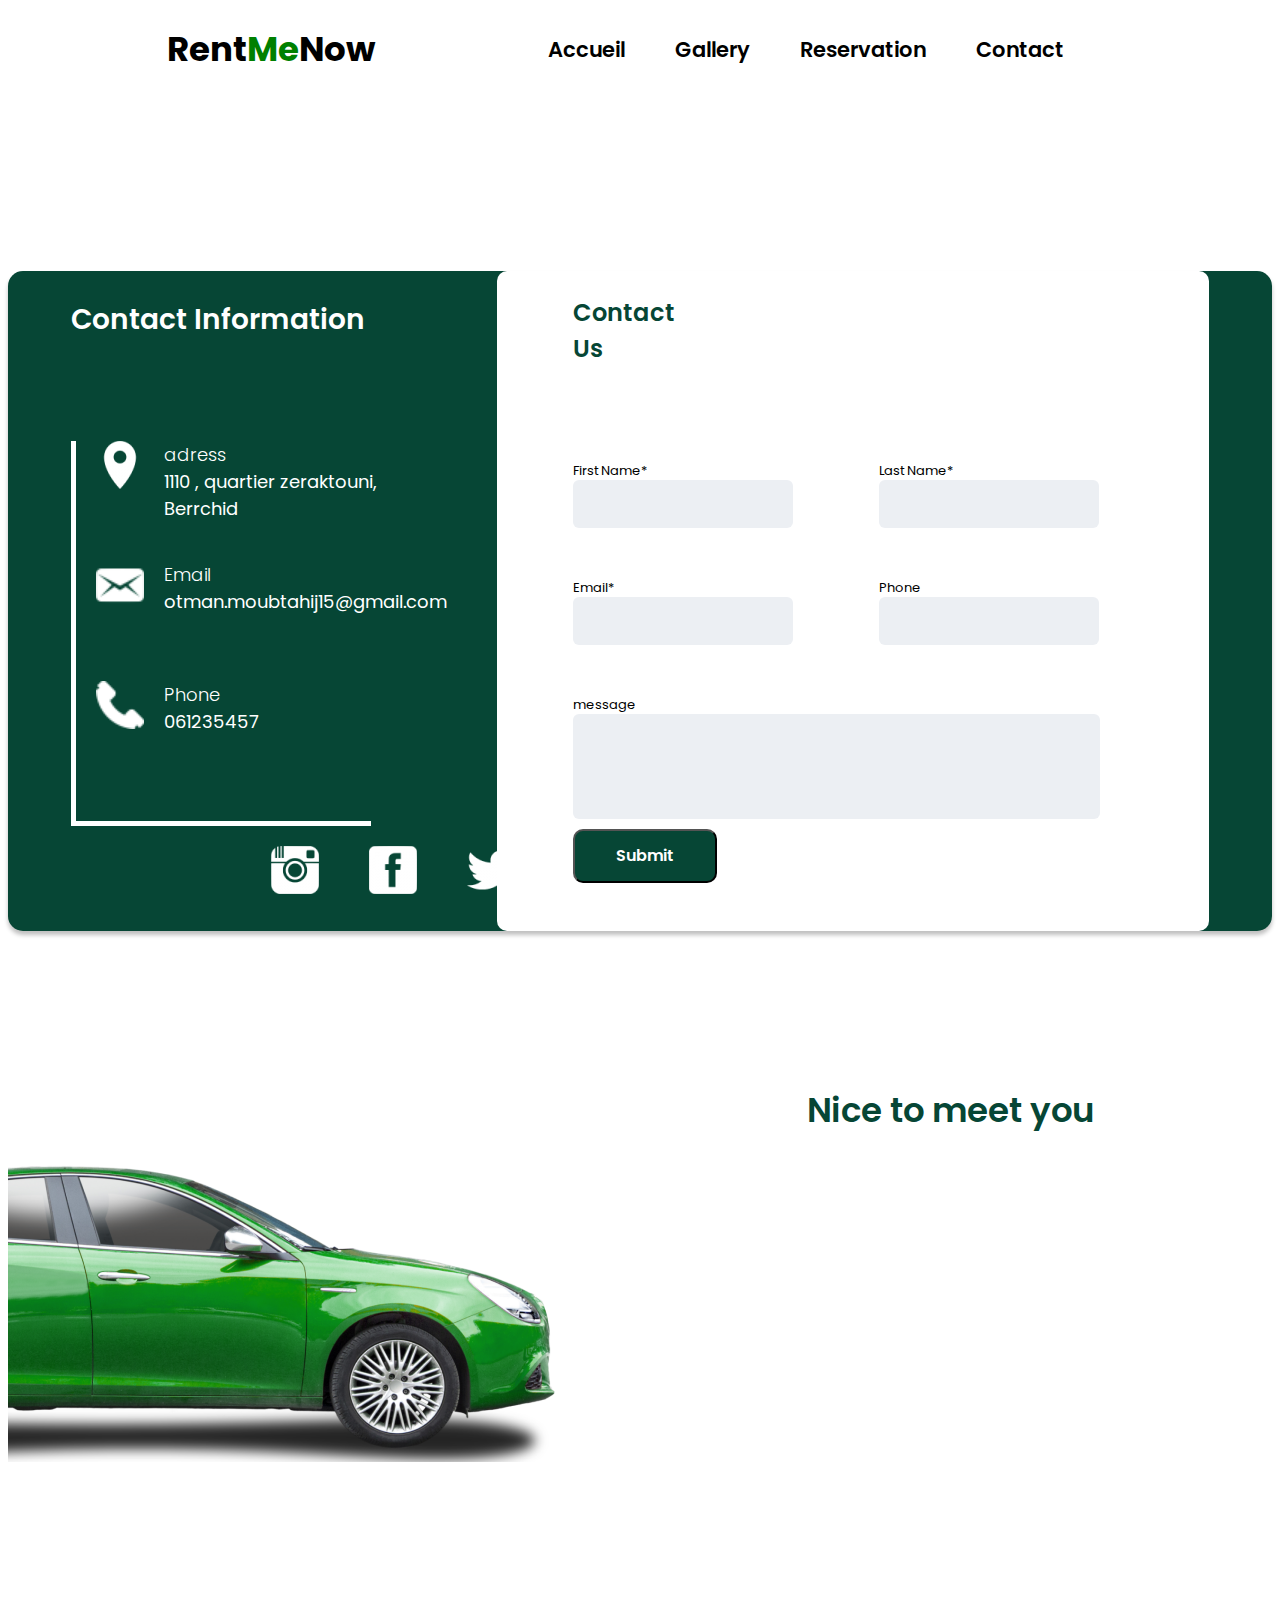
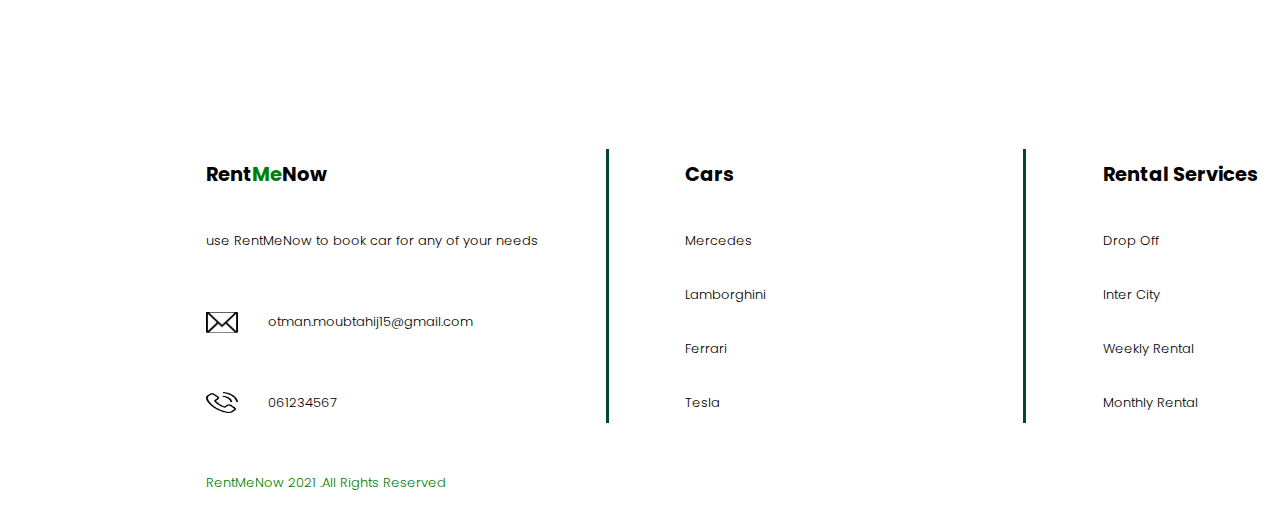
==== contact.html @ 017a35b5 "final1" ====
<!DOCTYPE html>
<html lang="en">
<head>
    <meta charset="UTF-8">
    <meta http-equiv="X-UA-Compatible" content="IE=edge">
    <meta name="viewport" content="width=device-width, initial-scale=1.0">
  
    <link href='https://fonts.googleapis.com/css?family=Poppins' rel='stylesheet'>
    <link rel="stylesheet" href="css/contact.css">
    <title>Document</title>
</head>
<body>
    <header>
        <nav class="menu">
           <ul class="Logo">
            <li> Rent<span style="color:green">Me</span>Now</li>
        </ul>           
           <ul class="linksNav"> 
          
            <li>  <a href="home.html"> Accueil </a> </li>
            <li>  <a href="about.html"> Gallery </a> </li>
            <li>  <a href="about.html"> Reservation </a> </li>
            <li>  <a href="contact.html"> Contact </a> </li>
            

           </ul>
        </nav>
    </header>

    <section class="section1">
       
        
       
        <div class="infoPerso">

            <h3>Contact  Information</h3>
            <div class="infoPerso1">



           
         <div class="feat1">
            <img src="images/position 1.png" alt="">
            <div class="feat11">
                <h6>adress</h6>
                <p>1110 , quartier zeraktouni, Berrchid</p>
            </div>
            </div>  

            <div class="feat1">
                <img src="images/message-32.png" alt="">
                <div class="feat11">
                    <h6>Email</h6>
                    <p>otman.moubtahij15@gmail.com</p>
                </div>
            </div>
                <div class="feat1">
                    <img src="images/phone-32.png" alt="">
                    <div class="feat11">
                        <h6>Phone</h6>
                        <p>061235457</p>
                    </div>
                </div>
            </div>

         <div class="socialM">
            <img src="images/instagram-48.png" alt="">
            <img src="images/facebook-3-48.png" alt="">
            <img src="images/twitter-48.png" alt="">


         </div>
        </div>
         <div class="contact">

        <h3>Contact Us</h3>
        <div class="inputs">
            <div class="input1">
                <div class="input11">
                        <label for="FName">First Name* </label>
                        <input type="text">
                </div>
                <div class="input11">
                    <label for="FName">Last Name* </label>
                    <input type="text">
            </div>

            </div>
            <div class="input1">

            <div class="input11">
                <label for="FName">Email*</label>
                <input type="text">
        </div>
        <div class="input11">
            <label for="FName">Phone</label>
            <input type="text">
            

</div>


        </div>
      
        <div class="input11">
        <label for="message"> message</label>
            <input type="text" name="" id="messageInp">
            <button >Submit </button>
            <div class="input11">
         </div>


  </section>
  <section class="section2">
    

        <img src="images/halfCar.png" alt="">
        <div class="map">
            <h3> Nice to meet you</h3>
            <div class="maps">
                <iframe src="https://www.google.com/maps/embed?pb=!1m18!1m12!1m3!1d6745.581287120318!2d-9.223462374310179!3d32.290606224486304!2m3!1f0!2f0!3f0!3m2!1i1024!2i768!4f13.1!3m3!1m2!1s0xdac20cd2227fefb%3A0x78005a13c3d01727!2sAzib%20Drai%2C%20Safi!5e0!3m2!1sfr!2sma!4v1640437530978!5m2!1sfr!2sma" width="600" height="450" style="border:0;" allowfullscreen="" loading="lazy"></iframe>
            </div>



    </div>


  </section>
  <footer>
    <div class="featFot">
        <h2> Rent<span style="color:green">Me</span>Now</h2>
        <h6>use RentMeNow to book car for any of your needs</h6>
        <div class="feaatFot1">
            <img src="images/message.png" alt="">
            <h6>otman.moubtahij15@gmail.com</h6>

        </div>
        <div class="feaatFot1">
            <img src="images/call.png" alt="">
            <h6>061234567</h6>

        </div>
            <h6> <span style="color: green;">  RentMeNow 2021 .All Rights Reserved</span></h6>
    </div>
    
    <div class="featFot">
        <h2> Cars</h2>
        <h6>Mercedes <br>
            Lamborghini <br>
            Ferrari <br> 
            Tesla </h6>       
      
    </div>
    
    <div  id ="feaatFot0" class="featFot">
        <h2> Rental  Services  </h2>
        <h6>Drop Off <br>
            Inter City  <br>
            Weekly Rental <br> 
            Monthly Rental  </h6>   
        
    </div>

</footer>
</body>
</html>
---- css/contact.css ----
*{
    -webkit-box-sizing: border-box;
    -moz-box-sizing: border-box;
    box-sizing: border-box;
    
    }
    body{
        font-family: "poppins";
    }
    /* start header*/
    .menu ul {
        align-items: center;
         display: flex;
        list-style: none;
        justify-content: space-between;
        margin-right: 2%;
        flex-direction: row;
    
    }
    header{

        padding-left: 119px;
        padding-right: 119px;
        
    }
    .menu   ul li a{
        color: black;
      text-decoration: none;
      font-size: 18px;
      margin:0px 10px;
     
      font-family: Poppins;
font-style: normal;
font-weight: 600;
font-size: 21px;
line-height: 31px;
  

  }
   nav {
    display: flex;
    justify-content: space-between;
    align-items: center;
    padding-right: 60px;
  
   }
   .linksNav li{
    padding-left: 30px;
   


   }
   .Logo  li {
    font-family: Poppins;
    font-style: normal;
    font-weight: bold;
    font-size: 34px;
    line-height: 51px;
   }
  /* end header*/
    /* start section 1*/
     .section1{

        width: auto;
height: 660px;
margin-top: 180px;
background: #064635;
box-shadow: 0px 4px 4px rgba(0, 0, 0, 0.25);
border-radius: 15px;
display: flex;
flex-direction: row;
justify-content: space-around;


     }


     .infoPerso{

        width: 300px;
        
     }
     .infoPerso1{
        padding-left: 20px;
        padding-bottom: 20px;
        margin-bottom: 20px;
        border-left: 5px solid rgb(255, 255, 255);
        border-bottom: 5px solid rgb(255, 255, 255);
     }




     .contact{
        background-color: white;
        width: 600px;
     }
     .infoPerso h3 {


        width: 298px;
height: 42px;   
font-family: Poppins;
font-style: normal;
font-weight: 600;
font-size: 28px;
line-height: 42px;
color: #FFFFFF;
margin-bottom: 100px;

     }
    .feat1{
            display: flex;
            height: 40px;
            margin-bottom: 80px;
            justify-content: space-between;

      }
        .feat1 img {

            width: 48px;
             height: 48px;
             margin-right: 20px;
        }
                .feat11{


            width: 295px;
height: 27px;


font-family: Poppins;
font-style: normal;
font-weight: normal;
font-size: 18px;
line-height: 27px;


color: #FFFFFF;

        }
        .feat11 h6{

            width: 48px;
            height: 27px;
    
            margin: 0;
            font-family: Poppins;
            font-style: normal;
            font-weight: 300;
            font-size: 18px;
            line-height: 27px;
            
            
            color: #FFFFFf;
            

        }
        .feat11 p{
                margin: 0;
            width: 289px;
height: 27px;

font-family: Poppins;
font-style: normal;
font-weight: normal;
font-size: 18px;
line-height: 27px;


color: #FFFFFF;
            

        }
        .socialM{
            height: 48px;
             margin-left:200px  ; 
             display: flex;
             justify-content: space-between;


        }
        .socialM img{

            margin-right: 50px;
            
        }
        .contact{

        padding-left: 76px;
        padding-right: 110px;
        width: 712px;
height: 660px;

background: #FFFFFF;
border-radius: 10px;
        }
        .contact h3{
            width: 135px;
height: 36px;
font-family: Poppins;
font-style: normal;
font-weight: 600;
font-size: 24px;
line-height: 36px;
color: #064635;
margin-bottom: 80px;

        }
        .inputs{
            display: flex;
            flex-direction: column;
            justify-content: space-between;
            


        }
        .input1{

            display: flex;
            justify-content: space-between;

        }
        .input11{   
            display: flex;
            flex-direction: column;
            margin-top: 50px;
        } 
        .input11 label {
            width: 150px;

font-family: Poppins;
font-style: normal;
font-weight: normal;
font-size: 13px;
line-height: 19px;

color: #000000;
        }
        .input11 input {
            width: 220px;
height: 48px;
border: none;
background: #ECEFF3;
border-radius: 6px;
        }
        #messageInp{

            width: 527px;
height: 105px;


background: #ECEFF3;
border-radius: 6px;
        }
        .input11 button{

            margin-top: 10px;
            width: 144px;
height: 54px;
font-family: Poppins;
font-style: normal;
font-weight: 600;
font-size: 16px;
line-height: 24px;


color: #FFFFFF;

background: #064635;
border-radius: 10px;
        }
    
    /* end section 1*/
        /* start section 2*/
            
    .section2{
        
        margin-top: 120px;
        margin-right: 125px;
        display: flex;
        flex-direction: row;
        justify-content: space-between;
    }
    .section2 img{
    height: 311px;
    margin-top: 100px;
    width: 634px;

    }
    .map{
text-align: center;
padding-left: 100px;

    }
    .map h3{

height: 51px;

font-family: Poppins;
font-style: normal;
font-weight: 600;
font-size: 34px;
line-height: 51px;


color: #064635;


       
    }
    iframe{
 width: 591px;
height: 343px;

        border-radius: 14px;

    }
        
        
        
        
        
        /* end section 2*/
           /* Start footer*/
           footer{
            width: 1311px;
height: 274px;
margin-left: 160px;
margin-top: 229px;
margin-right: 42px;
margin-bottom: 20px;
display: flex;
justify-content: space-around;

        }
     
     
     .featFot{

        font-style: normal;
font-weight: 300;
font-size: 13px;
line-height: 19px;
border-right:3px solid  #064635;

     }
     .feaatFot1{
         display: flex;
         }

     .feaatFot1 img{
       
        margin-top: 47px;

        width: 32px;
        height:21px;  
        margin-right: 30px;
    

     }
     footer h6{

        width: 338px;
height: 20px;


font-family: Poppins;
font-style: normal;
font-weight: 300;
font-size: 13px;
line-height: 54px;

     }
     #feaatFot0{

        border-right: none;

     }
     /*End footer  */
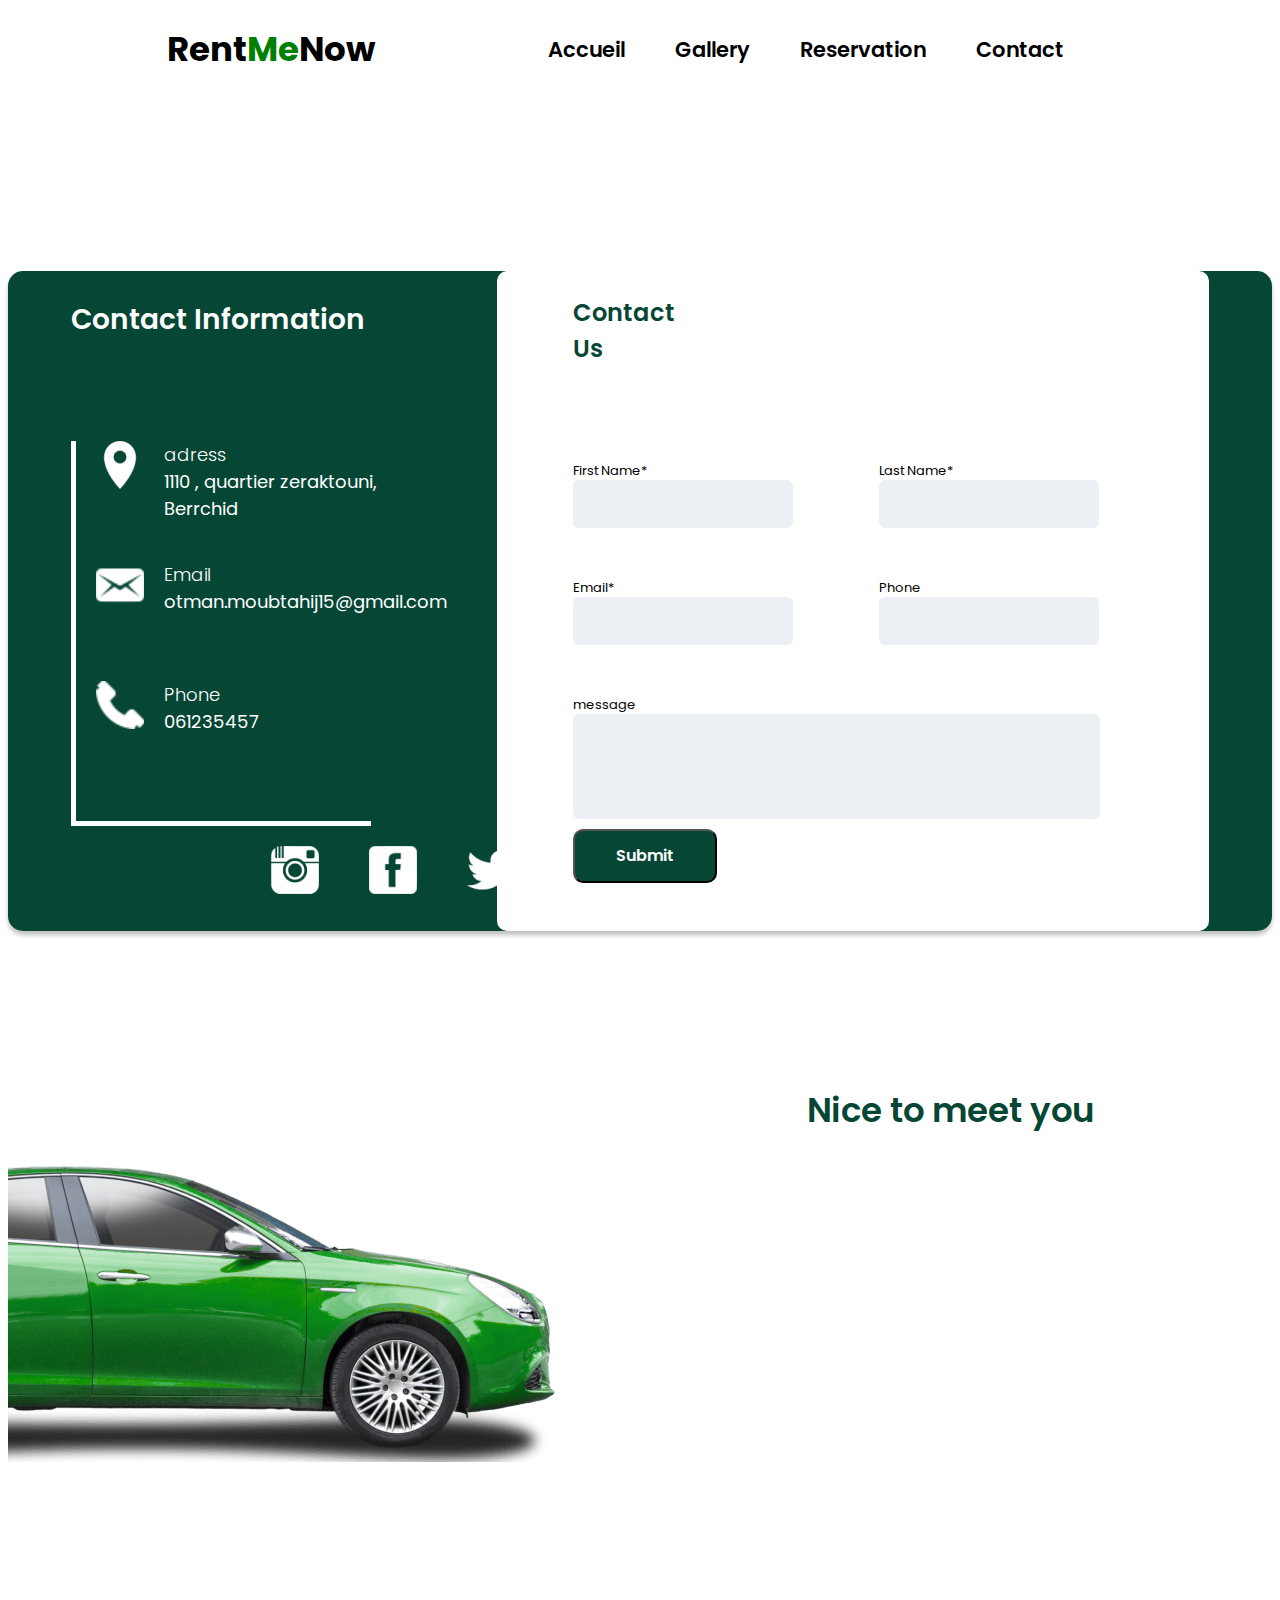
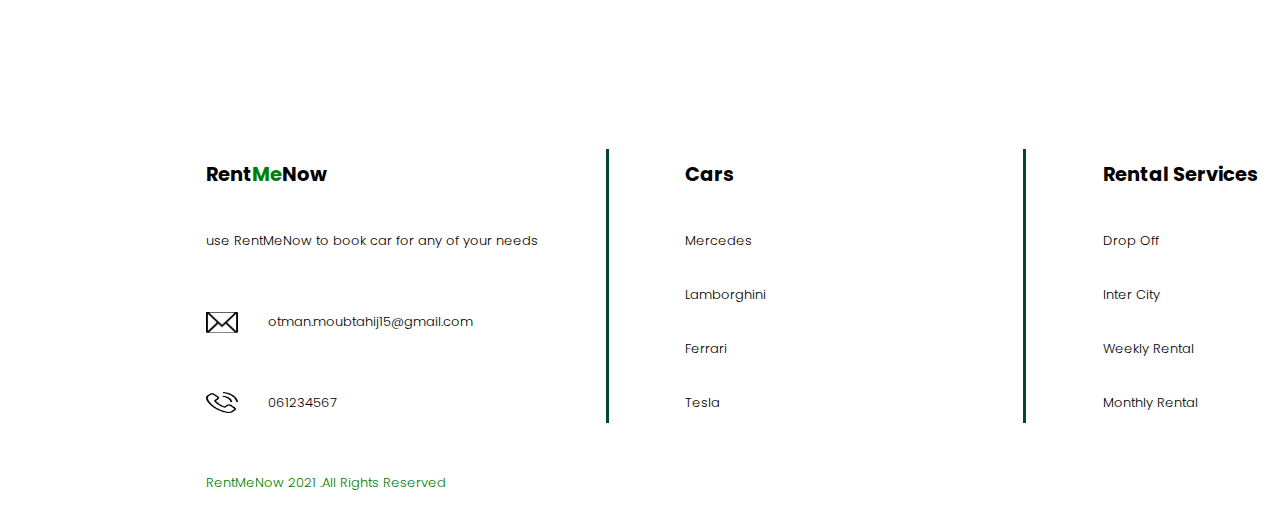
==== commit 88bcd731: "final5" ====
--- a/contact.html
+++ b/contact.html
@@ -7,6 +7,7 @@
   
     <link href='https://fonts.googleapis.com/css?family=Poppins' rel='stylesheet'>
     <link rel="stylesheet" href="css/contact.css">
+
     <title>Document</title>
 </head>
 <body>
@@ -17,9 +18,9 @@
         </ul>           
            <ul class="linksNav"> 
           
-            <li>  <a href="home.html"> Accueil </a> </li>
-            <li>  <a href="about.html"> Gallery </a> </li>
-            <li>  <a href="about.html"> Reservation </a> </li>
+            <li>  <a href="index.html"> Accueil </a> </li>
+            <li>  <a href="gallery.html"> Gallery </a> </li>
+            <li>  <a href="reservation.html"> Reservation </a> </li>
             <li>  <a href="contact.html"> Contact </a> </li>
             
 
@@ -39,10 +40,10 @@
 
 
            
-         <div class="feat1">
+         <div class="feat1" id="testt">
             <img src="images/position 1.png" alt="">
             <div class="feat11">
-                <h6>adress</h6>
+                <h6 >adress</h6>
                 <p>1110 , quartier zeraktouni, Berrchid</p>
             </div>
             </div>  
@@ -78,11 +79,11 @@
             <div class="input1">
                 <div class="input11">
                         <label for="FName">First Name* </label>
-                        <input type="text">
+                        <input type="text" id="fNameI" required>
                 </div>
                 <div class="input11">
                     <label for="FName">Last Name* </label>
-                    <input type="text">
+                    <input type="text" id="lNameI" required>
             </div>
 
             </div>
@@ -90,11 +91,11 @@
 
             <div class="input11">
                 <label for="FName">Email*</label>
-                <input type="text">
+                <input type="text" id="emailI" required>
         </div>
         <div class="input11">
             <label for="FName">Phone</label>
-            <input type="text">
+            <input type="text" id="phoneI" required>
             
 
 </div>
@@ -104,8 +105,8 @@
       
         <div class="input11">
         <label for="message"> message</label>
-            <input type="text" name="" id="messageInp">
-            <button >Submit </button>
+            <input type="text" name="" id="messageInp" required>
+            <button   onclick="contactCheck()">Submit </button>
             <div class="input11">
          </div>
 
@@ -127,6 +128,38 @@
 
 
   </section>
+
+  <div id="showInfo">
+    <div class="infoC">
+
+        <label for="nom "> nom :  </label>
+    <p  id="lnom"> </p> 
+    </div>
+    
+
+    <div class="infoC">
+    <label for="prenom ">prenom :  </label>
+    <p id="lprenom"> </p> 
+    </div>
+    <div class="infoC">
+    <label for="email">email :  </label>
+    <p  id="lemail">     </p> 
+
+    </div>
+    <div class="infoC">
+    <label for="phone ">phone :  </label>
+    <p id="lphone">   </p> 
+        </div> 
+
+    <div class="infoC">
+    <label for="message ">message :  </label>
+    <p id="lmessage"> </p>
+
+    </div> 
+
+
+  </div> 
+
   <footer>
     <div class="featFot">
         <h2> Rent<span style="color:green">Me</span>Now</h2>
@@ -163,5 +196,7 @@
     </div>
 
 </footer>
+<script src="js/script.js"></script> 
+
 </body>
 </html>--- a/css/contact.css
+++ b/css/contact.css
@@ -75,7 +75,7 @@
      }
 
 
-     .infoPerso{
+     .infoPerso{    
 
         width: 300px;
         
@@ -378,5 +378,38 @@
 
      }
      /*End footer  */
+     /*start showingInfo  */
+        #showInfo{
+                background-color: #FFFFFF;
+                border-radius: 15px;
+                width: 600px;
+                height: 550px;
+                margin-top: -80%;
+                 margin-left: 50%;
+                margin-right: 50%;
+                position: absolute;
+                text-align: center  ;
+                padding-top: 10%;
+                display: none;
+                flex-wrap: nowrap;
+                overflow-x: auto;
+        }
+     /*end showingInfo  */
+     .infoC{
+        margin-top: 20px;
+
+        display: flex;
+        justify-content: center;
+        height: auto;
+        width: auto;
+        
+
+     }
+     .infoC p {
+
+        margin: 0px;
+        margin-left: 10px;
+     }
+
    
 
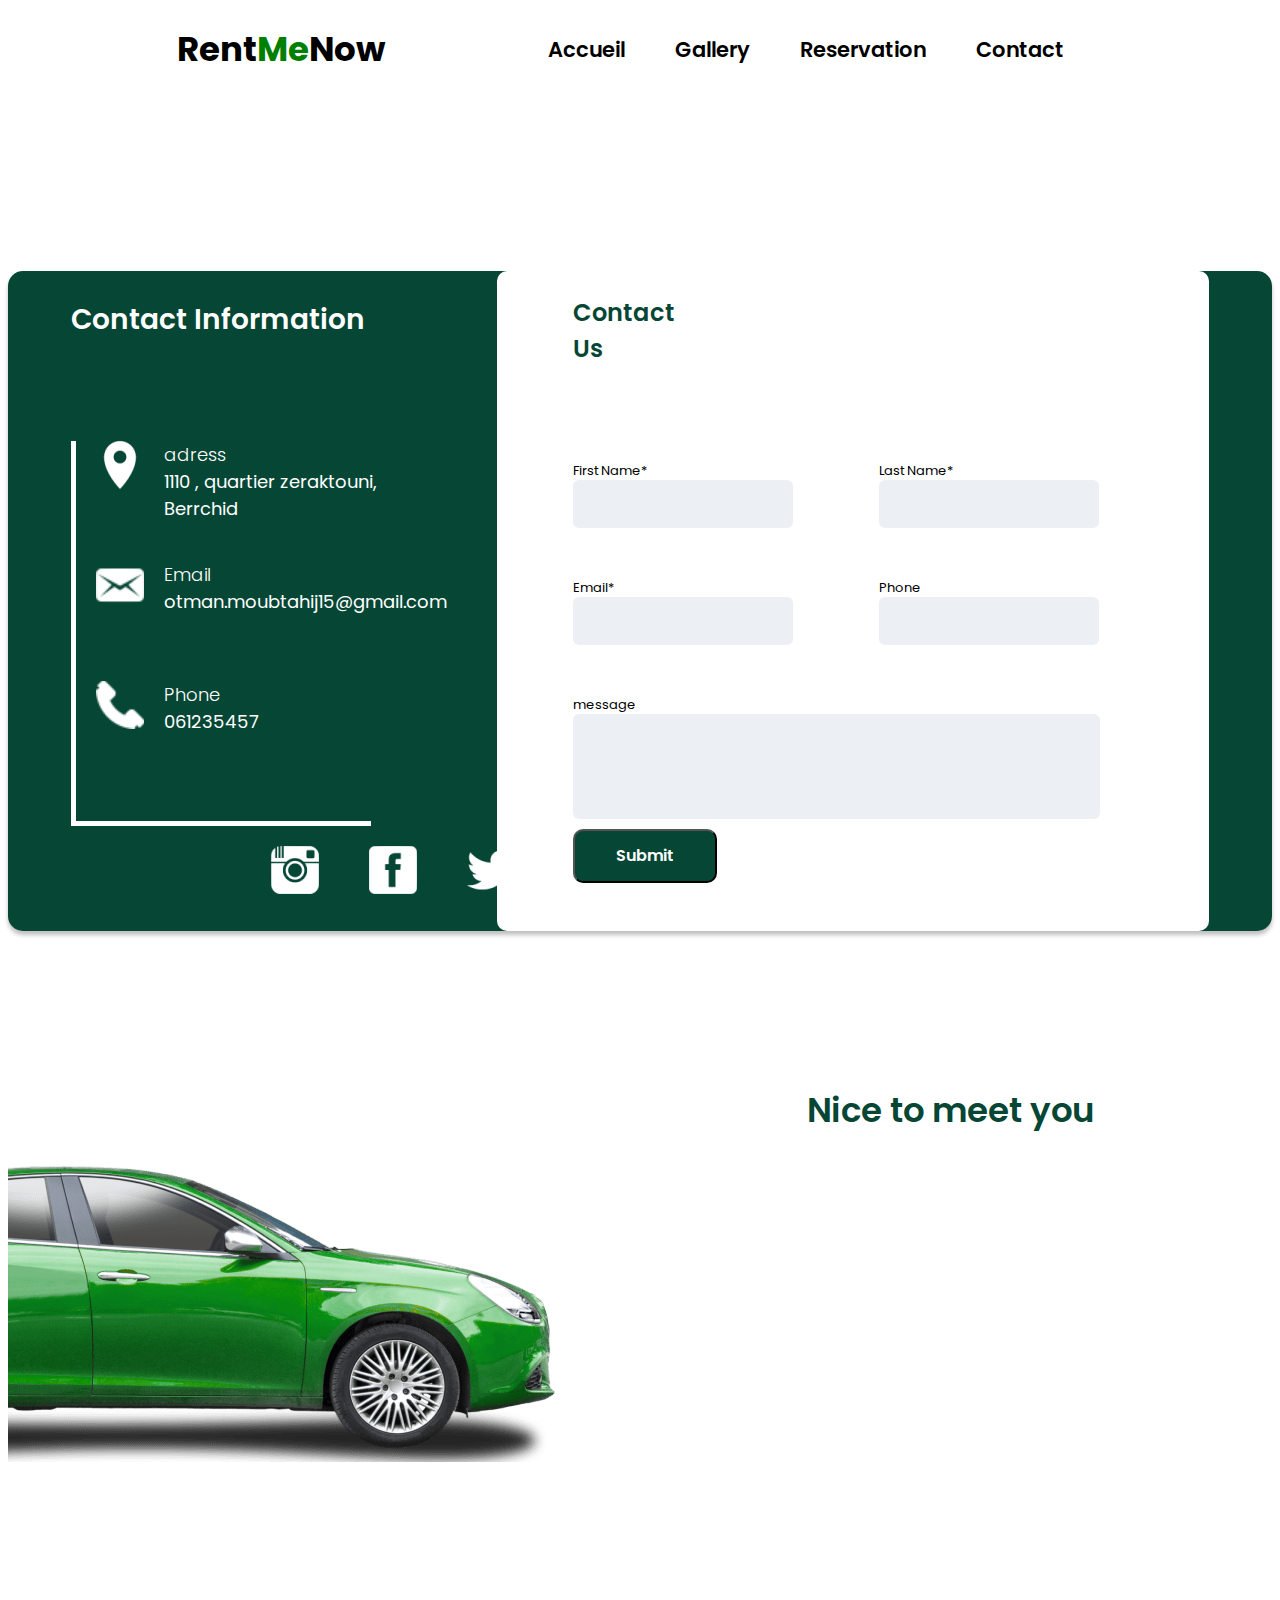
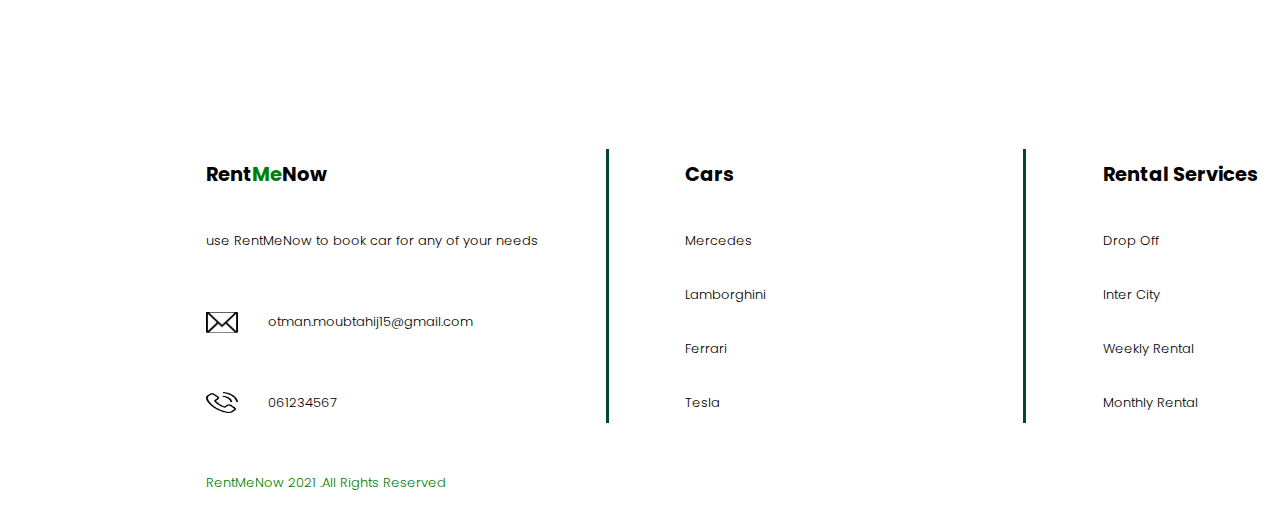
==== commit 9226c950: "final5" ====
--- a/contact.html
+++ b/contact.html
@@ -14,7 +14,7 @@
     <header>
         <nav class="menu">
            <ul class="Logo">
-            <li> Rent<span style="color:green">Me</span>Now</li>
+            <li>  <a href="index.html" id="rentLogo"> Rent<span style="color:green">Me</span>Now </a></li>
         </ul>           
            <ul class="linksNav"> 
           
--- a/css/contact.css
+++ b/css/contact.css
@@ -50,7 +50,7 @@
 
 
    }
-   .Logo  li {
+   #rentLogo {
     font-family: Poppins;
     font-style: normal;
     font-weight: bold;
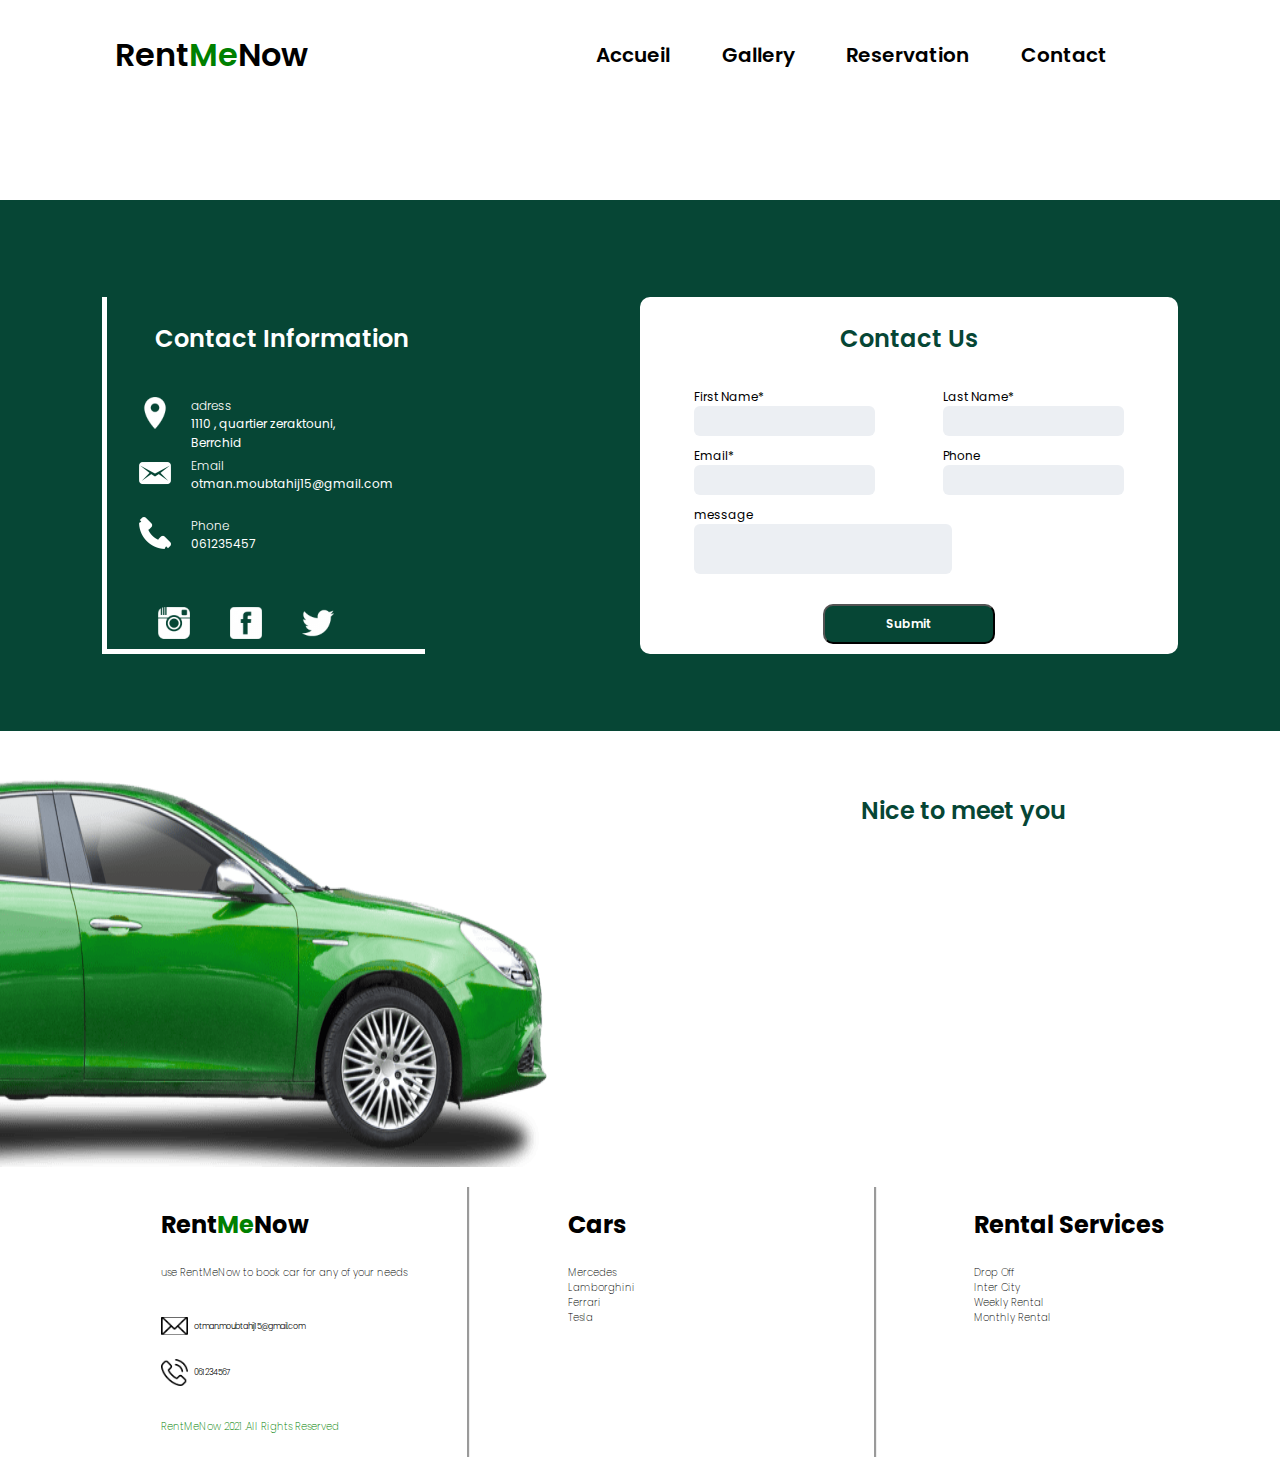
==== commit f31b2175: "responsive last pages" ====
--- a/contact.html
+++ b/contact.html
@@ -12,20 +12,23 @@
 </head>
 <body>
     <header>
-        <nav class="menu">
-           <ul class="Logo">
-            <li>  <a href="index.html" id="rentLogo"> Rent<span style="color:green">Me</span>Now </a></li>
-        </ul>           
-           <ul class="linksNav"> 
+        <nav>
+            <ul class="logo">
+           
+            <li><img onclick="afficheMenu()" id ="menuImg" src="images/menu.png" alt="">    </li>        
+             <li> <h1  style="display: none;" onclick="hideMenu()" id="hideMenu">X</h1>  </li>  
+             <li>  <a href="index.html" id="rentLogo"> Rent<span style="color:green">Me</span>Now </a></li>
+            </ul>
+            <ul class="linksNav"> 
           
-            <li>  <a href="index.html"> Accueil </a> </li>
-            <li>  <a href="gallery.html"> Gallery </a> </li>
-            <li>  <a href="reservation.html"> Reservation </a> </li>
-            <li>  <a href="contact.html"> Contact </a> </li>
-            
-
-           </ul>
+                <li >  <a href="index.html"> Accueil </a> </li>
+                <li>  <a href="gallery.html"> Gallery </a> </li>
+                <li>  <a href="reservation.html"> Reservation </a> </li>
+                <li>  <a href="contact.html"> Contact </a> </li>
+               </ul>
+
         </nav>
+
     </header>
 
     <section class="section1">
@@ -95,7 +98,7 @@
         </div>
         <div class="input11">
             <label for="FName">Phone</label>
-            <input type="text" id="phoneI" required>
+            <input type="number" id="phoneI" required>
             
 
 </div>
@@ -130,6 +133,7 @@
   </section>
 
   <div id="showInfo">
+        <h1 id="exit" onclick="exit()">X</h1>
     <div class="infoC">
 
         <label for="nom "> nom :  </label>
--- a/css/contact.css
+++ b/css/contact.css
@@ -6,217 +6,478 @@
     }
     body{
         font-family: "poppins";
-    }
-    /* start header*/
-    .menu ul {
-        align-items: center;
-         display: flex;
-        list-style: none;
-        justify-content: space-between;
-        margin-right: 2%;
+        margin: 0;
+        padding: 0;
+    }
+    nav{
+        width: 100%;
+        height: 20%;
+        padding: 15px 0;
+        display: flex;
+    }
+    nav .logo{
+    display: flex;
+    list-style: none;
+    flex:2;
+    justify-content: center;
+
+
+    }
+    
+    
+     nav .logo  li a{
+        color: black;
+        text-decoration: none;
+        font-size: 32px;
+        font-family: Poppins;
+      font-style: normal;
+      font-weight: 600;
+
+    }
+      /* start section 1 */
+      .section1{
+          margin-top: 90px;
+        width: 100%;
+        background: #064635;
+        display: flex;
         flex-direction: row;
-    
-    }
-    header{
-
-        padding-left: 119px;
-        padding-right: 119px;
-        
-    }
-    .menu   ul li a{
-        color: black;
-      text-decoration: none;
-      font-size: 18px;
-      margin:0px 10px;
-     
-      font-family: Poppins;
-font-style: normal;
-font-weight: 600;
-font-size: 21px;
-line-height: 31px;
-  
-
-  }
-   nav {
+                padding: 6% 8%;
+           justify-content: center;
+
+    }
+     
+     .contact{
+        margin-top: 20px;
+        align-self: center;
+        margin-left: 20%;
+        width: 50%;
+ background-color: rgb(255, 255, 255);
+ border-radius: 10px;
+ padding: 0% 5%;
+
+}
+.contact h3{
+
+   text-align: center; 
+   font-weight: 600;
+    font-size: 24px;
+    line-height: 36px;
+    color: #064635;
+    margin-bottom: 20px;
+
+
+}
+.inputs{
+    display: flex;
+    flex-direction: column;
+    justify-content: space-between;
+
+}
+.input1{
+
     display: flex;
     justify-content: space-between;
+
+}
+.input11{   
+    display: flex;
+    flex-direction: column;
+    margin-top: 10px;
+} 
+.input11 label {
+    width: auto;
+
+font-family: Poppins;
+font-style: normal;
+font-weight: normal;
+font-size: 12px;
+line-height: 19px;
+
+color: #000000;
+}
+.input11 input {
+    width: 100%;
+height: 30px;
+border: none;
+background: #ECEFF3;
+border-radius: 6px;
+}
+#messageInp{
+
+    width: 60%;
+height: 50px;
+
+}  
+.input11 button{
+
+    margin-top: 30px;
+    width: 40%;
+height: 40px;
+font-family: Poppins;
+font-style: normal;
+font-weight: 600;
+font-size: 12px;
+line-height: 24px;
+
+align-self: center;
+color: #FFFFFF;
+
+
+background: #064635;
+border-radius: 10px;
+}
+.infoPerso{   
+    width: 30%; 
+    margin-top: 20px;
+    border-left: 5px solid rgb(255, 255, 255);
+    border-bottom: 5px solid rgb(255, 255, 255);
+ }
+ .infoPerso h3{    
+    text-align: center; 
+   font-weight: 600;
+    font-size: 24px;
+    width: 100%;
+    line-height: 36px;
+    color: #ffffff;
+    margin-left: 5%;
+    margin-bottom: 40px;
+ }
+ .feat1{
+    display: flex;
+    height: 40px;
+    width: 80%;
+    padding-left: 10%;
+    margin-bottom: 20px;
+    justify-content: space-between;
+
+}
+.feat1 img {
+
+width: 32px;
+ height: 32px;
+ margin-right: 20px;
+}
+.feat11{
+
+width: 100%;
+height: 27px;
+
+
+font-family: Poppins;
+font-style: normal;
+font-weight: normal;
+font-size: 12px;
+line-height: 19px;
+
+
+color: #FFFFFF;
+
+}
+.feat11 h6{
+
+width: 100%;
+
+margin: 0;
+font-family: Poppins;
+font-style: normal;
+font-weight: 300;
+font-size: 12px;
+line-height: 17px;
+
+color: #FFFFFf;
+
+
+}
+.feat11 p{
+margin: 0;
+height: 27px;
+
+font-family: Poppins;
+font-style: normal;
+font-weight: normal;
+font-size: 12px;
+
+
+color: #FFFFFF;
+
+
+}
+.socialM{
+    margin-top: 50px;
+height: 32px;
+display: flex;
+justify-content: center;
+
+
+
+}
+.socialM img{
+
+margin-right: 40px;
+
+}
+    /* end section 1 */
+            /* start section 2*/
+            .section2{
+                    width: 100%;
+                margin-top: 30px;
+                display: flex;
+                flex-direction: row;
+               
+            }
+            .section2 img{
+                    display: block;
+                    width: fit-content;
+        
+            }
+            .map{
+                width: 45%;
+                margin-left: 10%;
+}           
+                    .map h3{
+                
+                text-align: center;
+
+                font-family: Poppins;
+                font-style: normal;
+                font-weight: 600;
+                font-size: 24px;
+                line-height: 51px;
+
+                color: #064635;
+                
+                       
+                    }
+                    iframe{
+                        width: 100%;
+                       height: 300px;
+                       align-self: center;
+                       
+                               border-radius: 14px;
+                       
+                           }
+                           #showInfo{
+                            background-color: #FFFFFF;
+                            border-radius: 15px;
+                            width: 450px;
+                            height: 450px;
+                            top: 40%;
+                            left: 40%;                            position: absolute;
+                            text-align: center  ;
+                            padding-top: 5%;
+                            display: none;
+                            flex-wrap: nowrap;
+                            overflow-x: auto;
+                    }
+                    #exit{
+                       margin-left:90% ;
+                        display: inline;
+                        text-align:right
+                    }
+                 /*end showingInfo  */
+                 .infoC{
+                    margin-top: 20px;
+                    display: flex;
+                    justify-content: center;
+                    height: auto;
+                    width: auto;
+                    
+            
+                 }
+                 .infoC p {
+            
+                    margin: 0px;
+                    margin-left: 10px;
+                 }
+    
+
+    #menuImg{
+        display: none;
+        width: 24px;
+        height: 27px;
+        margin:0 0.5em ;
+
+
+    }
+#hideMenu{
+    position: absolute;
+    left: 5%;
+    top: -1%;
+    
+
+}
+nav .linksNav{
+    list-style: none;
+    margin: 0;
+    display: flex;
+    flex:5;
+    align-self: center;
     align-items: center;
-    padding-right: 60px;
-  
-   }
-   .linksNav li{
-    padding-left: 30px;
-   
-
-
-   }
-   #rentLogo {
-    font-family: Poppins;
-    font-style: normal;
-    font-weight: bold;
-    font-size: 34px;
-    line-height: 51px;
-   }
-  /* end header*/
-    /* start section 1*/
-     .section1{
-
-        width: auto;
-height: 660px;
-margin-top: 180px;
-background: #064635;
-box-shadow: 0px 4px 4px rgba(0, 0, 0, 0.25);
-border-radius: 15px;
-display: flex;
-flex-direction: row;
-justify-content: space-around;
-
-
-     }
-
-
-     .infoPerso{    
-
-        width: 300px;
+    justify-content: center;
+
+
+    }
+    .linksNav li  a{
+        color: black;
+        text-decoration: none;
+        font-size: 20px;
+        font-family: Poppins;
+      font-style: normal;
+      font-weight: 600;
+    }
+    nav .linksNav li {
+
+        margin: 0 3%;
+    } 
+    
+    footer{
+        padding-left: 5%;
+         margin-top: 20px;
+         width: 100%;
+         display: flex;
+         justify-content: center;
+     
+     
+        }
+        .featFot{
+             margin-left: 8%;
+             border-right:groove;
+             flex: 1;
+     
+         padding-right: 3%;
+     
+        }
+        .featFot h6{
+         font-family: Poppins;
+         font-style: normal;
+          font-weight: 200;
+         font-size: 10px;
+         line-height:15px;
         
      }
-     .infoPerso1{
-        padding-left: 20px;
-        padding-bottom: 20px;
-        margin-bottom: 20px;
-        border-left: 5px solid rgb(255, 255, 255);
-        border-bottom: 5px solid rgb(255, 255, 255);
-     }
-
-
-
-
-     .contact{
-        background-color: white;
-        width: 600px;
-     }
-     .infoPerso h3 {
-
-
-        width: 298px;
-height: 42px;   
-font-family: Poppins;
-font-style: normal;
-font-weight: 600;
-font-size: 28px;
-line-height: 42px;
-color: #FFFFFF;
-margin-bottom: 100px;
-
-     }
-    .feat1{
+     
+        .feaatFot1 {
+             margin: 0; 
+             display: flex;
+             align-items: center;
+        }
+        .feaatFot1 img{
+         width:10%;
+         height: 10%;
+        }
+        .feaatFot1 h6{
+          margin-left: 2%;
+         font-family: Poppins;
+         font-style: normal;
+          font-weight: 300;
+         font-size: 8px;
+         line-height: 9px;
+        }
+        #cars {
+            padding-right: 30px;
+        }
+       
+        #feaatFot0  {
+     
+         border-right: none;
+     
+        }
+        #feaatFot0 h6 {
+     
+         border-right: none;
+     
+        }
+        #cars h6{
+         width: 90%;
+     
+        }
+         /* end footer  */
+    @media screen and (min-width: 350px) and (max-width: 580px) {
+        /* start header */
+        
+            nav{
+                width: 100%;
+                height: 20%;
+                padding: 0 2%;
+                display: flex;
+                flex-direction: column;
+            }
+            nav .logo{
             display: flex;
-            height: 40px;
-            margin-bottom: 80px;
-            justify-content: space-between;
-
-      }
-        .feat1 img {
-
-            width: 48px;
-             height: 48px;
-             margin-right: 20px;
-        }
-                .feat11{
-
-
-            width: 295px;
-height: 27px;
-
-
-font-family: Poppins;
-font-style: normal;
-font-weight: normal;
-font-size: 18px;
-line-height: 27px;
-
-
-color: #FFFFFF;
-
-        }
-        .feat11 h6{
-
-            width: 48px;
-            height: 27px;
-    
-            margin: 0;
-            font-family: Poppins;
-            font-style: normal;
-            font-weight: 300;
+            list-style: none;
+            flex: 2;
+
+            }
+            nav ul li  a{
+                color: black;
+                text-decoration: none;
+                font-size: 18px;
+                font-family: Poppins;
+              font-style: normal;
+              font-weight: 600;
+            }
+            
+
+            #menuImg{
+                display: block;
+
+                width: 24px;
+                height: 27px;
+                    margin-top: 10px;
+
+            }
+        #hideMenu{
+            position: absolute;
+            left: 30%;
+            top: 0.5%;
+            
+
+        }
+        nav .linksNav{
+             display: none;
+            list-style: none;
+            margin:0 0.5em ;
+
+            }
+
+            /* start section 1 */
+            .section1{
+                width: 100%;
+                background: #064635;
+                display: flex;
+                flex-direction: column-reverse;
+                    padding: 6% 8%;
+
+            }
+             
+             .contact{
+                margin-top: 20px;
+                width: 80%;
+         background-color: rgb(255, 255, 255);
+         border-radius: 10px;
+         padding: 5% 5%;
+         margin-left: 0;
+
+        }
+        .contact h3{
+
+           text-align: center; 
+           font-weight: 600;
             font-size: 18px;
-            line-height: 27px;
-            
-            
-            color: #FFFFFf;
-            
-
-        }
-        .feat11 p{
-                margin: 0;
-            width: 289px;
-height: 27px;
-
-font-family: Poppins;
-font-style: normal;
-font-weight: normal;
-font-size: 18px;
-line-height: 27px;
-
-
-color: #FFFFFF;
-            
-
-        }
-        .socialM{
-            height: 48px;
-             margin-left:200px  ; 
-             display: flex;
-             justify-content: space-between;
-
-
-        }
-        .socialM img{
-
-            margin-right: 50px;
-            
-        }
-        .contact{
-
-        padding-left: 76px;
-        padding-right: 110px;
-        width: 712px;
-height: 660px;
-
-background: #FFFFFF;
-border-radius: 10px;
-        }
-        .contact h3{
-            width: 135px;
-height: 36px;
-font-family: Poppins;
-font-style: normal;
-font-weight: 600;
-font-size: 24px;
-line-height: 36px;
-color: #064635;
-margin-bottom: 80px;
+            line-height: 36px;
+            color: #064635;
+            margin-bottom: 20px;
+
 
         }
         .inputs{
+            width: 100%;
             display: flex;
             flex-direction: column;
             justify-content: space-between;
-            
-
 
         }
         .input1{
-
             display: flex;
             justify-content: space-between;
 
@@ -224,192 +485,280 @@
         .input11{   
             display: flex;
             flex-direction: column;
-            margin-top: 50px;
+            margin-top: 10px;
+            margin-left: 10px;
         } 
         .input11 label {
-            width: 150px;
+            width: auto;
 
 font-family: Poppins;
 font-style: normal;
 font-weight: normal;
-font-size: 13px;
+font-size: 10px;
 line-height: 19px;
+margin-left: 30px;
 
 color: #000000;
         }
         .input11 input {
-            width: 220px;
-height: 48px;
+            width: 100%;
+height: 30px;
 border: none;
 background: #ECEFF3;
 border-radius: 6px;
+
+
         }
         #messageInp{
 
-            width: 527px;
-height: 105px;
-
-
-background: #ECEFF3;
-border-radius: 6px;
-        }
+            width: 60%;
+height: 50px;
+
+        }  
         .input11 button{
 
-            margin-top: 10px;
-            width: 144px;
-height: 54px;
+            margin-top: 30px;
+            width: 40%;
+height: 40px;
 font-family: Poppins;
 font-style: normal;
 font-weight: 600;
-font-size: 16px;
+font-size: 10px;
 line-height: 24px;
 
-
+align-self: center;
 color: #FFFFFF;
+
 
 background: #064635;
 border-radius: 10px;
         }
+        .infoPerso{    
+            margin-top: 20px;
+                width: 80%;
+                align-self: center;
+            border-left: 5px solid rgb(255, 255, 255);
+            border-bottom: 5px solid rgb(255, 255, 255);
+         }
+         .infoPerso h3{    
+            text-align: center; 
+           font-weight: 600;
+            font-size: 18px;
+            line-height: 36px;
+            color: #ffffff;
+            margin-bottom: 20px;
+         }
+         .feat1{
+            display: flex;
+            height: 40px;
+            width: 80%;
+            padding-left: 10%;
+            margin-bottom: 20px;
+            justify-content: space-between;
+
+      }
+      .feat1 img {
+
+        width: 32px;
+         height: 32px;
+         margin-right: 20px;
+    }
+    .feat11{
+
+        width: 100%;
+height: 27px;
+
+
+font-family: Poppins;
+font-style: normal;
+font-weight: normal;
+font-size: 12px;
+line-height: 19px;
+
+
+color: #FFFFFF;
+
+    }
+    .feat11 h6{
+
+        width: 100%;
+
+        margin: 0;
+        font-family: Poppins;
+        font-style: normal;
+        font-weight: 300;
+        font-size: 12px;
+        line-height: 17px;
+        
+        color: #FFFFFf;
+        
+
+    }
+    .feat11 p{
+        margin: 0;
+        height: 27px;
+
+font-family: Poppins;
+font-style: normal;
+font-weight: normal;
+font-size: 12px;
+
+
+color: #FFFFFF;
     
-    /* end section 1*/
-        /* start section 2*/
-            
-    .section2{
-        
-        margin-top: 120px;
-        margin-right: 125px;
-        display: flex;
-        flex-direction: row;
-        justify-content: space-between;
-    }
-    .section2 img{
-    height: 311px;
-    margin-top: 100px;
-    width: 634px;
-
-    }
-    .map{
-text-align: center;
-padding-left: 100px;
-
-    }
-    .map h3{
-
-height: 51px;
-
-font-family: Poppins;
-font-style: normal;
-font-weight: 600;
-font-size: 34px;
-line-height: 51px;
-
-
-color: #064635;
-
-
-       
-    }
-    iframe{
- width: 591px;
-height: 343px;
-
-        border-radius: 14px;
-
-    }
-        
-        
-        
-        
-        
-        /* end section 2*/
-           /* Start footer*/
-           footer{
-            width: 1311px;
-height: 274px;
-margin-left: 160px;
-margin-top: 229px;
-margin-right: 42px;
-margin-bottom: 20px;
-display: flex;
-justify-content: space-around;
-
-        }
-     
-     
-     .featFot{
-
-        font-style: normal;
-font-weight: 300;
-font-size: 13px;
-line-height: 19px;
-border-right:3px solid  #064635;
-
-     }
-     .feaatFot1{
-         display: flex;
-         }
-
-     .feaatFot1 img{
-       
-        margin-top: 47px;
-
-        width: 32px;
-        height:21px;  
-        margin-right: 30px;
+
+}
+.socialM{
+    height: 32px;
+     display: flex;
+     justify-content: center;
+     margin-bottom: 10px;
+     
+
+
+}
+.socialM img{
+
+    margin-right: 40px;
     
-
-     }
-     footer h6{
-
-        width: 338px;
-height: 20px;
-
-
-font-family: Poppins;
-font-style: normal;
-font-weight: 300;
-font-size: 13px;
-line-height: 54px;
-
-     }
-     #feaatFot0{
-
-        border-right: none;
-
-     }
-     /*End footer  */
-     /*start showingInfo  */
-        #showInfo{
-                background-color: #FFFFFF;
-                border-radius: 15px;
-                width: 600px;
-                height: 550px;
-                margin-top: -80%;
-                 margin-left: 50%;
-                margin-right: 50%;
-                position: absolute;
-                text-align: center  ;
-                padding-top: 10%;
-                display: none;
-                flex-wrap: nowrap;
-                overflow-x: auto;
-        }
-     /*end showingInfo  */
-     .infoC{
-        margin-top: 20px;
-
-        display: flex;
-        justify-content: center;
-        height: auto;
-        width: auto;
-        
-
-     }
-     .infoC p {
-
-        margin: 0px;
-        margin-left: 10px;
-     }
-
-   
-
+}
+            /* end section 1 */
+                    /* start section 2*/
+                    .section2{
+                            width: 100%;
+                        margin-top: 30px;
+                        display: flex;
+                        flex-direction: column;
+                        padding: 0 7%;
+                    }
+                    .section2 img{
+                            display: none;
+                
+                    }
+                    .map{
+                        width: 100%;
+                        margin-left: 0;
+   }
+                            .map h3{
+                        
+                        text-align: center;
+
+                        font-family: Poppins;
+                        font-style: normal;
+                        font-weight: 600;
+                        font-size: 24px;
+                        line-height: 51px;
+
+                        color: #064635;
+                        
+                               
+                            }
+                            iframe{
+                                width: 100%;
+                               height: 300px;
+                               align-self: center;
+                               
+                                       border-radius: 14px;
+                               
+                                   }
+                                   #showInfo{
+                                    background-color: #FFFFFF;
+                                    border-radius: 15px;
+                                    width: 350px;
+                                    height: 450px;
+                                    top: 30%;
+                                    left: 15%;
+                                    position: absolute;
+                                    text-align: center  ;
+                                    padding-top: 10%;
+                                    display: none;
+                                    flex-wrap: nowrap;
+                                    overflow-x: auto;
+                            }
+                         /*end showingInfo  */
+                         .infoC{
+                            margin-top: 20px;
+                            display: flex;
+                            justify-content: center;
+                            height: auto;
+                            width: auto;
+                            
+                    
+                         }
+                         .infoC p {
+                    
+                            margin: 0px;
+                            margin-left: 10px;
+                         }
+                         /* start footer */
+                         footer{
+                            margin-top: 30px;
+                          width: 100%;
+                          display: flex;
+                          justify-content: center;
+                      
+                         }
+                         .featFot{
+                              margin-left: 8%;
+                              border-right:groove;
+                              flex: 1;
+                      
+                          padding-right: 3%;
+                      
+                         }
+                         .featFot h2{
+                          font-family: Poppins;
+                          font-style: normal;
+                           font-weight: bold;
+                          font-size: 14px;
+                          line-height:15px;
+                          height: 30px;
+                      
+                         }
+                         .featFot h6{
+                          font-family: Poppins;
+                          font-style: normal;
+                           font-weight: 200;
+                          font-size: 10px;
+                          line-height:15px;
+                         
+                      }
+                      
+                         .feaatFot1 {
+                              margin: 0; 
+                              display: flex;
+                              align-items: center;
+                         }
+                         .feaatFot1 img{
+                          width:10%;
+                          height: 10%;
+                         }
+                         .feaatFot1 h6{
+                           margin-left: 2%;
+                          font-family: Poppins;
+                          font-style: normal;
+                           font-weight: 300;
+                          font-size: 8px;
+                          line-height: 9px;
+                         }
+                         #cars {
+                             padding-right: 30px;
+                         }
+                        
+                         #feaatFot0  {
+                      
+                          border-right: none;
+                      
+                         }
+                         #feaatFot0 h6 {
+                      
+                          border-right: none;
+                      
+                         }
+                         #cars h6{
+                          width: 90%;
+                      
+                         }
+                      /* end footer  */
+
+        }